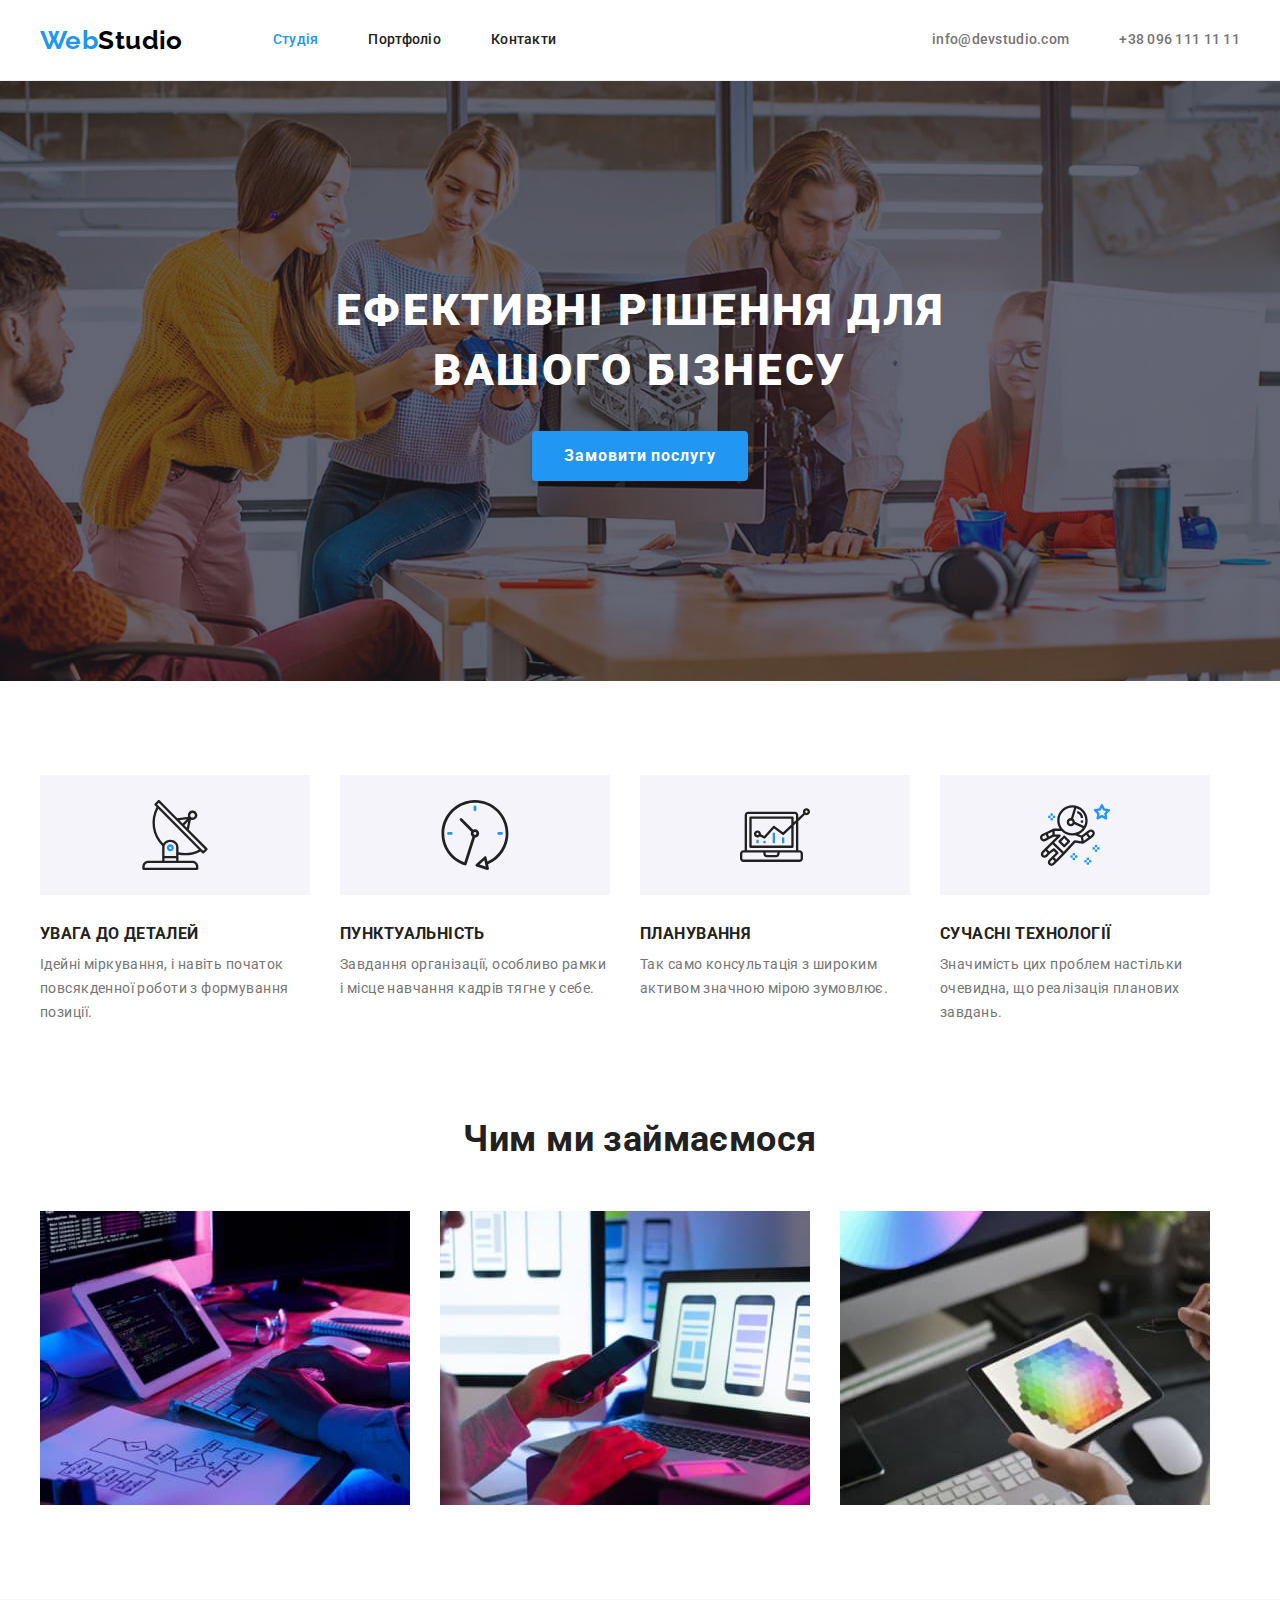
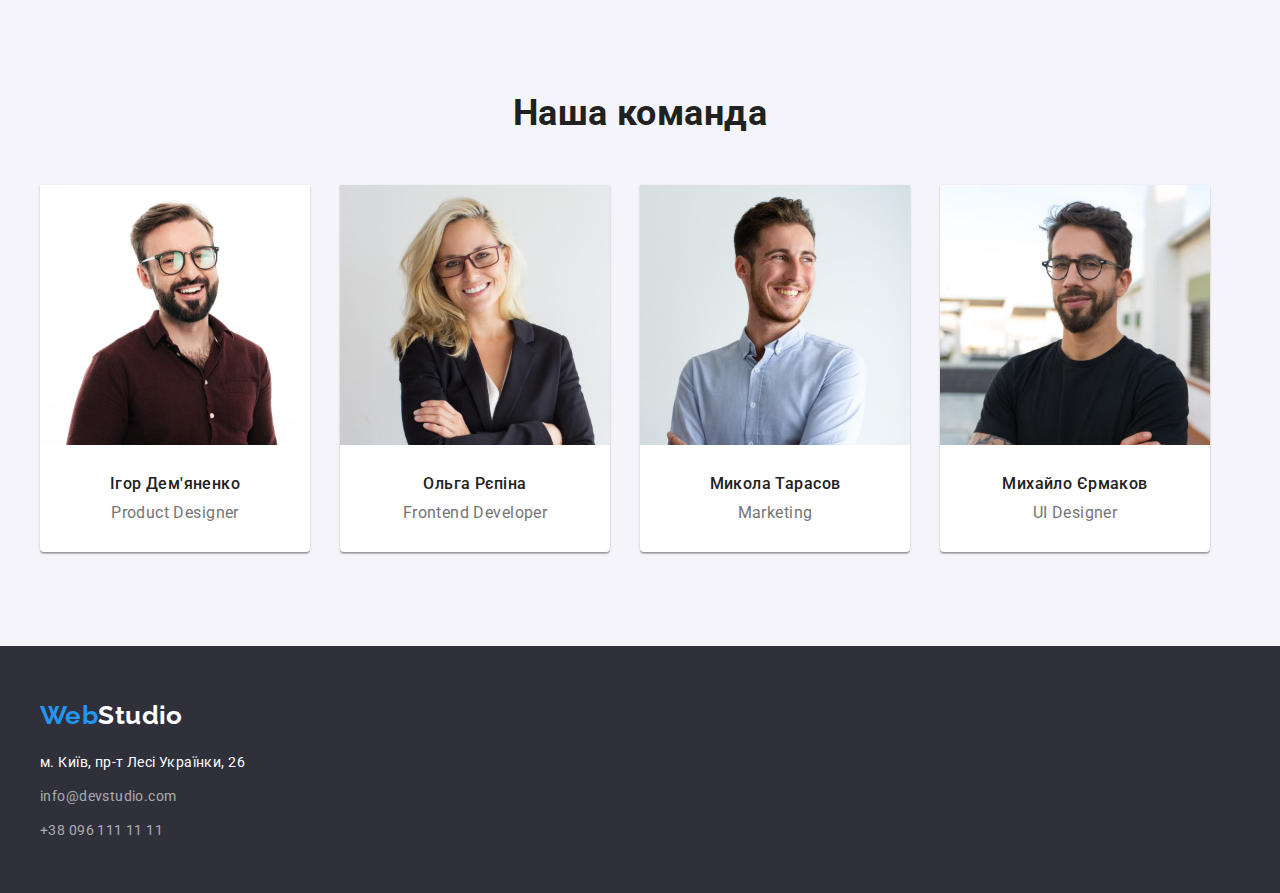
==== index.html @ fa3aca5a "icon" ====
<!DOCTYPE html>
<html lang="uk">
<head>
    <meta charset="UTF-8">
    <meta http-equiv="X-UA-Compatible" content="IE=edge">
    <meta name="viewport" content="width=device-width, initial-scale=1.0">
    <title>Document</title>
    <link rel="preconnect" href="https://fonts.googleapis.com">
    <link rel="preconnect" href="https://fonts.gstatic.com" crossorigin>
    <link href="https://fonts.googleapis.com/css2?family=Raleway:wght@700&family=Roboto:wght@400;500;700;900&display=swap" rel="stylesheet">
    <link rel="stylesheet" href="https://cdnjs.cloudflare.com/ajax/libs/modern-normalize/1.1.0/modern-normalize.min.css"
        integrity="sha512-wpPYUAdjBVSE4KJnH1VR1HeZfpl1ub8YT/NKx4PuQ5NmX2tKuGu6U/JRp5y+Y8XG2tV+wKQpNHVUX03MfMFn9Q=="
        crossorigin="anonymous" referrerpolicy="no-referrer"/>
    <link rel="stylesheet" href="./css/style.css">
</head>
<body>
   <header class="header-box">
    <div class="container main-nav">
    <nav class="nav">
    <a class="logo" href="./index.html">
        <span class="logo-color">Web</span>Studio
    </a>

    <ul class="site-nav list">
        <li class="item"><a href="./index.html" class="link current">Студія</a></li>
        <li class="item"><a href="./portfolio.html" class="link">Портфоліо</a></li>
        <li class="item"><a href="" class="link">Контакти</a></li>
    </ul>
    </nav>
    <ul class="contacts list">
    <li class="item"><a class="line" href="mailto:info@devstudio.com">info@devstudio.com</a></li>
    <li class="item"><a class="line" href="tel:+380961111111">+38 096 111 11 11</a></li>
    </ul>
    </div>
   </header>

   <main>
   <section class="hero">
    <h1 class="hero-title">Ефективні рішення для вашого бізнесу</h1>
    <button class="button" type="button">Замовити послугу</button>
   </section>

   <section class="section feature">
    <div class="container">
    <h2 class="section-title none">Особливості</h2>
    <ul class="features list "> 
        <li class="item icon-antenna">
            <h3 class="title">УВАГА ДО ДЕТАЛЕЙ</h3>
            <p class="text">
                Ідейні міркування, і навіть початок повсякденної роботи з формування позиції.
            </p>
        </li>
        <li class="item icon-clock">
            <h3 class="title">ПУНКТУАЛЬНІСТЬ</h3>
            <p class="text">
                Завдання організації, особливо рамки і місце навчання кадрів тягне у себе.
            </p>
        </li>
                <li class="item icon-diagram">
            <h3 class="title">ПЛАНУВАННЯ</h3>
            <p class="text">
                Так само консультація з широким активом значною мірою зумовлює.
            </p>
        </li>
        <li class="item icon-astronaut">
            <h3 class="title">СУЧАСНІ ТЕХНОЛОГІЇ</h3>
            <p class="text">
            Значимість цих проблем настільки очевидна, що реалізація планових завдань.
            </p>
        </li>
    </ul>
    </div>
   </section>
   <section class="section work">
    <div class="container">
    <h2 class="section-title">Чим ми займаємося</h2>
    <ul class="work-img list">
        <li class="item">
            <img src="./images/img1.jpg" alt="Програміст працює на комп'ютері" width="370" height="294">
        </li>
        <li class="item">
            <img src="./images/img2.jpg" alt="Програміст розробляє додаткі для смартфонів" width="370" height="294">
        </li>
        <li class="item">
            <img src="./images/img3.jpg" alt="Веб дизайнер працює з кольорами" width="370" height="294">
        </li>
    </ul>
    </div>
   </section>
   <section class="section command">
    <div class="container">
    <h2 class="section-title">Наша команда</h2>
    <ul class="command list">
        <li class="card">
            <img src="./images/img4.jpg" alt="Чоловік в окулярах" width="270" height="260">
            <h3 class="title">Ігор Дем'яненко</h3>
            <p class="post">
                Product Designer
            </p>
        </li>
        <li class="card">
            <img src="./images/img5.jpg" alt="Жінка в окулярах" width="270" height="260">
            <h3 class="title">Ольга Рєпіна</h3>
            <p class="post">
                Frontend Developer
            </p>
        </li>
        <li class="card">
            <img src="./images/img6.jpg" alt="Чоловік в світлій рубашці" width="270" height="260">
            <h3 class="title">Микола Тарасов</h3>
            <p class="post">
                Marketing
            </p>
        </li>
        <li class="card">
            <img src="./images/img7.jpg" alt="Чоловік в окулярах з бородою" width="270" height="260">
            <h3 class="title">Михайло Єрмаков</h3>
            <p class="post">
                UI Designer
            </p>
        </li>
    </ul>
    </div>
   </section>
</main>
   <footer class="footer-section">
    <div class="container">
    <a class="logo" href="./index.html">
        <span class="logo-color">Web</span><span class="logo-color-two">Studio</span>
    </a>
    <address>
        <ul class="address list">
        <li class="item"><a class="place" href="https://goo.gl/maps/ezj5u4Qgm3ewog677" target="_blank" rel="noopener noreferrer nofollow">м. Київ, пр-т Лесі Українки, 26</a></li>
        <li class="item"><a class="line" href="mailto:info@devstudio.com">info@devstudio.com</a></li>
        <li class="item"><a class="line" href="tel:+380961111111">+38 096 111 11 11</a></li>
        </ul>
    </address>
            <ul class="social-links-list list">
                <li class="s-links icon-instagram"><a class="studio-soc-link" href="#"></a></li>
                <li class="s-links  icon-twitter"><a class="studio-soc-link"  href="#"></a></li>
                <li class="s-links  icon-facebook"><a class="studio-soc-link"  href="#"></a></li>
                <li class="s-links  icon-linkedin"><a class="studio-soc-link"  href="#"></a></li>
            </ul>
            </div>

   </footer>
</body>
</html>
---- css/style.css ----
/* Колір основного тексту: color: #212121; */
/* Другий колір тексту: color: #757575; */
/* Білий: color: #FFFFFF; */
/* Другий білий: color: rgba(255, 255, 255, 0.6); */
/* Акцент: background: #2196F3; */
/* Колір фона: background: #F5F5F5; */
/* Другий колір фона background: #F5F4FA; */
/* Колір шапки: background: #FFFFFF; */

:root {
  --primary-text-color: #757575;
  --title-text-color: #212121;
  --accent-color: #2196f3;
  --white-color: #ffffff;
  --bg-color: #f5f5f5;
  --color-filter-button: #f5f4fa;
  --black: #000000;
  --button-focus: #188ce8;
  --hero-color: #2f303a;
  --color-address: rgba(255, 255, 255, 0.6);
  --border-color: #eeeeee;
}

body {
  margin: 0;
  background-color: var(--white-color);
  color: var(--primary-text-color);
  font-family: Roboto, sans-serif;
  letter-spacing: 0.03em;
  font-size: 14px;
  line-height: 1.71;
}
/*Utilities */

img {
  display: block;
}

.container {
  margin-left: auto;
  margin-right: auto;
  padding-left: 15px;
  padding-right: 15px;
  width: 1200px;
}

.list {
  padding: 0;
  margin: 0;
  list-style: none;
}

/* Logo */

.logo {
  display: inherit;

  color: var(--black);
  font-family: Raleway, sans-serif;
  font-weight: 700;
  font-size: 26px;
  line-height: 1.19;
  text-decoration: none;
}

.logo-color {
  color: var(--accent-color);
}

/* Main nav */

.nav {
  display: flex;
  align-items: center;
}

.main-nav {
  display: flex;
  align-items: center;
  height: 80px;
}

.header-box {
  border-bottom: 1px solid var(--border-color);
}

/* Site nav */

.site-nav {
  display: flex;
  margin-left: 90px;
}

.site-nav .item + .item {
  margin-left: 50px;
}

.site-nav .link {
  display: block;
  padding-top: 12px;
  padding-bottom: 12px;

  color: var(--title-text-color);
  font-weight: 500;
  line-height: 1.14;
  letter-spacing: 0.02em;
  text-decoration: none;
}

.site-nav .link:hover,
.site-nav .link:focus {
  color: var(--accent-color);
}
.site-nav .link.current {
  color: var(--accent-color);
}

/* Contacts */

.contacts {
  display: flex;
  margin-left: auto;

  color: var(--primary-text-color);

  letter-spacing: 0.02em;
  font-style: normal;
  font-weight: 500;
  line-height: 1.14;
}

.contacts .item + .item {
  margin-left: 50px;
}

.contacts .line {
  color: var(--primary-text-color);
  text-decoration: none;
}

.contacts .line:hover,
.contacts .line:focus {
  color: var(--accent-color);
}

/* Hero */

.hero {
  padding-bottom: 200px;
  padding-top: 200px;
  background-color: var(--hero-color);
  text-align: center;
  background-repeat: no-repeat;
  max-width: 1600px;
  background-position: center;
  margin-left: auto;
  margin-right: auto;
  background-size: cover;
  background-image: linear-gradient(to right, rgba(47, 48, 58, 0.4), rgba(47, 48, 58, 0.4)),
    url('../images/bg.jpg');
}

.hero-title {
  color: var(--white-color);

  margin-top: 0;
  margin-bottom: 30px;

  width: 696px;
  margin-left: auto;
  margin-right: auto;
  font-weight: 900;
  font-size: 44px;
  line-height: 1.36;
  text-align: center;

  letter-spacing: 0.06em;
  text-transform: uppercase;
}

button {
  font-family: inherit;
}

/* Button */

.button {
  color: var(--white-color);
  background-color: var(--accent-color);
  box-shadow: 0px 4px 4px rgba(0, 0, 0, 0.15);

  font-weight: 700;
  font-size: 16px;
  line-height: 1.88;
  letter-spacing: 0.06em;
  text-align: center;

  padding: 10px 32px;
  border-radius: 4px;
  min-width: 216px;
  border: none;
  cursor: pointer;
}

.button:hover,
.button:focus {
  background-color: var(--button-focus);
  border: none;
}

/* Section */

.section {
  padding-top: 94px;
  padding-bottom: 94px;
}

.section-title {
  margin-top: 0;
  margin-bottom: 50px;

  color: var(--title-text-color);

  font-weight: 700;
  font-size: 36px;
  line-height: 1.16;
  text-align: center;
}

.none {
  position: absolute;
  width: 1px;
  height: 1px;
  margin: -1px;
  border: 0;
  padding: 0;

  white-space: nowrap;
  clip-path: inset(100%);
  clip: rect(0 0 0 0);
  overflow: hidden;
}

/* Features */

.features > .item::before {
  display: block;
  content: '';
  height: 120px;
  background-color: var(--color-filter-button);
  margin-bottom: 30px;
}

.icon-antenna::before {
  background-image: url(../images/antenna.svg);
  background-size: 70px 70px;
  background-repeat: no-repeat;
  background-position: center;
}

.icon-clock::before {
  background-image: url(../images/clock.svg);
  background-size: 70px 70px;
  background-repeat: no-repeat;
  background-position: center;
}

.icon-diagram::before {
  background-image: url(../images/diagram.svg);
  background-size: 70px 70px;
  background-repeat: no-repeat;
  background-position: center;
}

.icon-astronaut::before {
  background-image: url(../images/astronaut.svg);
  background-size: 70px 70px;
  background-repeat: no-repeat;
  background-position: center;
}

.features {
  display: flex;
  flex-wrap: wrap;
}

.features .item {
  width: 270px;
}
.features .item + .item {
  margin-left: 30px;
}

.features .title {
  margin-top: 0;
  margin-bottom: 10px;
  color: var(--title-text-color);

  font-weight: 700;
  line-height: 1.14;
  text-transform: uppercase;
}

.features .text {
  margin-top: 0;
  margin-bottom: 0;
  line-height: 1.71;
}

/* Work */

.section.work {
  padding-top: 0;
}

.work-img {
  display: flex;
}

.work-img .item + .item {
  margin-left: 30px;
}

/* Command */

.command .list {
  display: flex;
}

.command img {
  margin-bottom: 30px;
}

.section.command {
  margin-bottom: 0;
  background-color: var(--color-filter-button);
}

.command .title {
  margin-top: 0;
  margin-bottom: 10px;
  color: var(--title-text-color);
  font-weight: 500;
  font-size: 16px;
  line-height: 1.18;
  text-align: center;
}

.command .post {
  margin-top: 0;
  margin-bottom: 30px;
  font-size: 16px;
  line-height: 1.18;
  text-align: center;
}

.card {
  background-color: var(--white-color);
  width: 270px;
  box-shadow: 0px 1px 3px rgba(0, 0, 0, 0.12), 0px 1px 1px rgba(0, 0, 0, 0.14),
    0px 2px 1px rgba(0, 0, 0, 0.2);
  border-radius: 0px 0px 4px 4px;
}

.card + .card {
  margin-left: 30px;
}
/* Footer */

.footer-section .logo {
  margin-bottom: 20px;
}

.address .item + .item {
  margin-top: 10px;
}

.logo-color-two {
  color: var(--white-color);
}

.footer-section {
  padding-top: 54px;
  padding-bottom: 50px;
  background-color: var(--hero-color);
}

.address .place {
  color: var(--white-color);

  line-height: 1.71;
  font-style: normal;
  text-decoration: none;
}

.address .line {
  color: var(--color-address);

  line-height: 1.71;
  text-decoration: none;
  font-style: normal;
}

.address .place:hover,
.address .place:focus,
.address .line:hover,
.address .line:focus {
  color: var(--accent-color);
}

.social-links .text {
  color: var(--white-color);
  font-weight: 700;
  font-size: 14px;
  line-height: 16px;
  letter-spacing: 0.03em;
  text-transform: uppercase;
}

.social-links-list {
  display: flex;
  justify-content: center;
  align-items: center;
}

s-links {
  width: 44px;
  height: 44px;
}

s-links:not(:last-child) {
  margin-right: 10px;
}

studio-soc-link {
  width: 100%;
  height: 100%;
  background-color: var(--button-focus);
  display: block;
  border-radius: 50%;
}

/* Portfolio-section */

/* Filter */

.filter {
  display: flex;
  justify-content: center;
  margin-bottom: 50px;
}

.filter .item + .item {
  margin-left: 8px;
}

.filter-button {
  background-color: var(--color-filter-button);

  font-weight: 500;
  font-size: 16px;
  line-height: 1.62;
  border: none;
  border-radius: 4px;
  padding: 6px 22px;

  cursor: pointer;
}

.filter-button:hover,
.filter-button:focus {
  color: var(--white-color);
  background-color: var(--accent-color);
  box-shadow: 0px 3px 1px rgba(0, 0, 0, 0.1), 0px 1px 2px rgba(0, 0, 0, 0.08),
    0px 2px 2px rgba(0, 0, 0, 0.12);
}

/* Portfolio */

a {
  text-decoration: none;
}

.portfolio .title {
  margin-bottom: 4px;
  margin-top: 0;
  color: var(--title-text-color);

  font-weight: 700;
  font-size: 18px;
  line-height: 2;
  letter-spacing: 0.06em;
}

.portfolio .type {
  color: var(--title-text-color);
  margin-top: 0;
  margin-bottom: 20px;

  font-size: 16px;
  line-height: 1.88;
}

.portfolio {
  display: flex;
  flex-wrap: wrap;
}

.portfolio-card {
  flex-basis: calc((100% - 60px) / 3);
  margin-right: 30px;
  margin-bottom: 30px;
}

.portfolio-card:nth-child(3n) {
  margin-right: 0;
}

.portfolio-card:nth-last-child(-n + 3) {
  margin-bottom: 0;
}

.portfolio-text {
  border: 1px solid var(--border-color);
  border-top: none;
  padding-left: 24px;
  padding-right: 24px;
  padding-top: 20px;
}
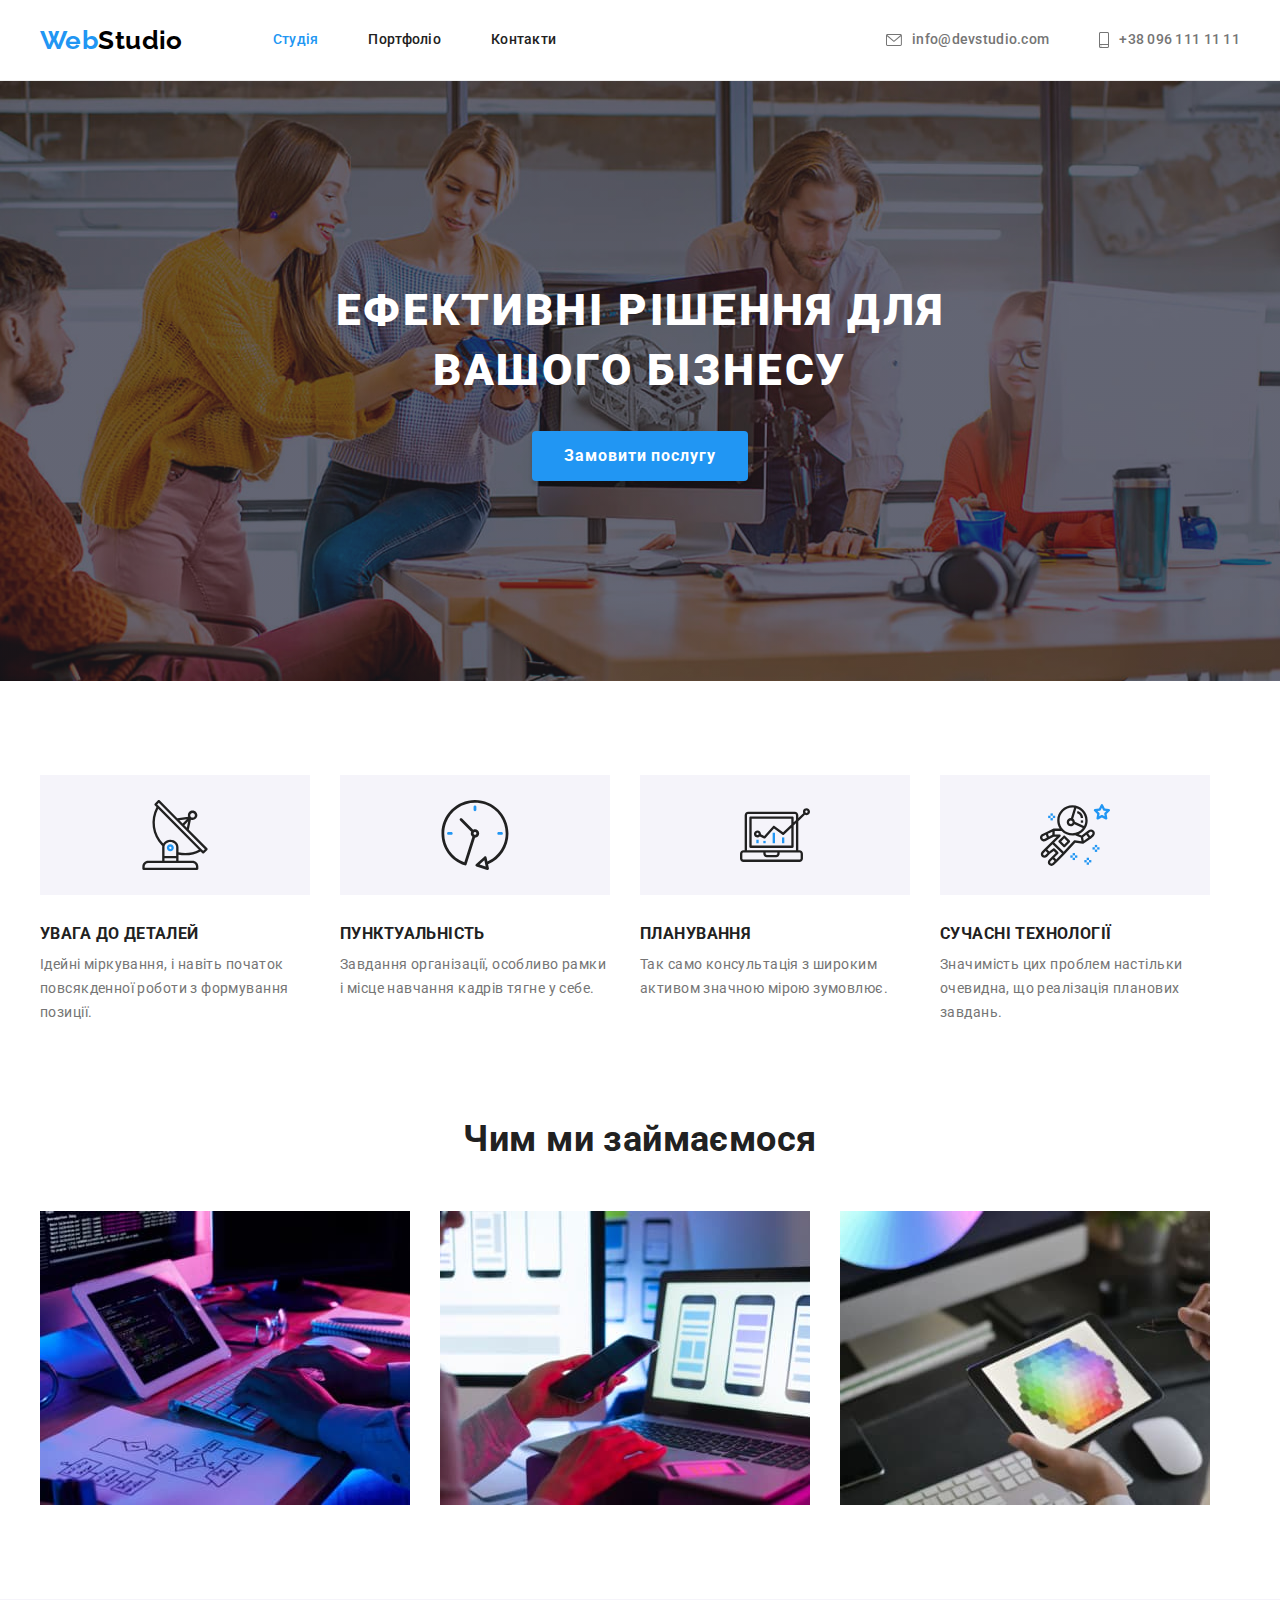
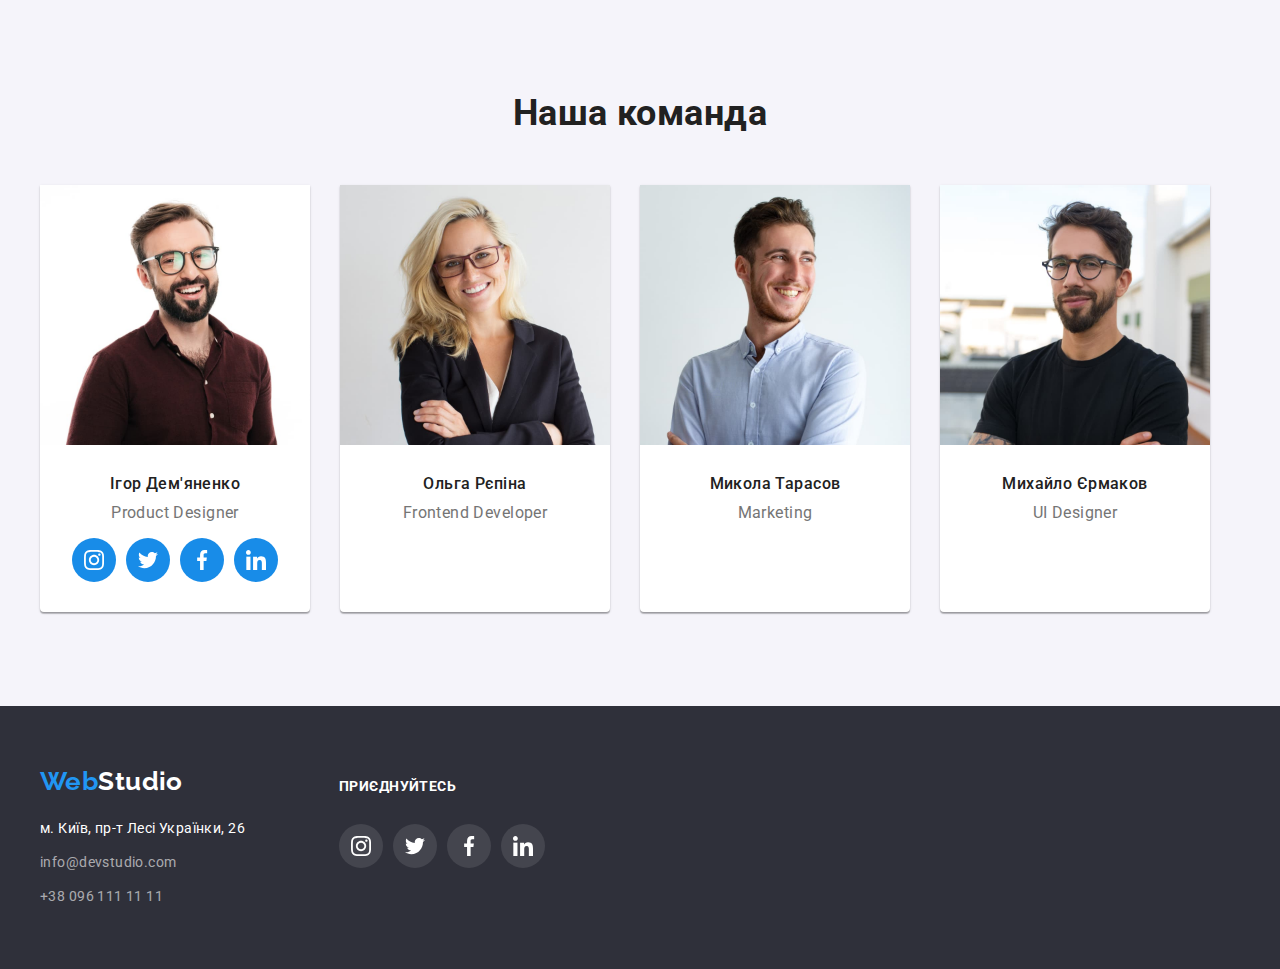
==== commit 6f6277d7: "icon2" ====
--- a/index.html
+++ b/index.html
@@ -28,8 +28,12 @@
     </ul>
     </nav>
     <ul class="contacts list">
-    <li class="item"><a class="line" href="mailto:info@devstudio.com">info@devstudio.com</a></li>
-    <li class="item"><a class="line" href="tel:+380961111111">+38 096 111 11 11</a></li>
+    <li class="item"><a class="line" href="mailto:info@devstudio.com"><svg width="16" height="12" class="contact-icons">
+        <use href="./images/icons.svg#icon-envelope"></use>
+    </svg>info@devstudio.com</a></li>
+    <li class="item"><a class="line" href="tel:+380961111111"><svg width="10" height="16" class="contact-icons">
+        <use href="./images/icons.svg#icon-smartphone"></use>
+    </svg>+38 096 111 11 11</a></li>
     </ul>
     </div>
    </header>
@@ -97,6 +101,20 @@
             <p class="post">
                 Product Designer
             </p>
+            <ul class="command-soc-links list">
+                <li class="command-sl-item"><a class="command-sl-icon" href="#"><svg width="20" height="20" fill="#AFB1B8" class="command-soc-icons">
+                    <use href="./images/icons.svg#icon-instagram"></use>
+                </svg></a></li>
+                <li class="command-sl-item"><a class="command-sl-icon"  href="#"><svg width="20" height="20" class="command-soc-icons">
+                    <use href="./images/icons.svg#icon-twitter"></use>
+                </svg></a></li>
+                <li class="command-sl-item"><a class="command-sl-icon"  href="#"><svg width="20" height="20" class="command-soc-icons">
+                    <use href="./images/icons.svg#icon-facebook"></use>
+                </svg></a></li>
+                <li class="command-sl-item"><a class="command-sl-icon"  href="#"><svg width="20" height="20" class="command-soc-icons">
+                    <use href="./images/icons.svg#icon-linkedin"></use>
+                </svg></a></li>
+            </ul>
         </li>
         <li class="card">
             <img src="./images/img5.jpg" alt="Жінка в окулярах" width="270" height="260">
@@ -124,7 +142,8 @@
    </section>
 </main>
    <footer class="footer-section">
-    <div class="container">
+    <div class="container footer">
+        <div>
     <a class="logo" href="./index.html">
         <span class="logo-color">Web</span><span class="logo-color-two">Studio</span>
     </a>
@@ -135,12 +154,26 @@
         <li class="item"><a class="line" href="tel:+380961111111">+38 096 111 11 11</a></li>
         </ul>
     </address>
+    </div>
+    <div class="footer-sl">
+    <h2 class="sl-text">приєднуйтесь</h2>
             <ul class="social-links-list list">
-                <li class="s-links icon-instagram"><a class="studio-soc-link" href="#"></a></li>
-                <li class="s-links  icon-twitter"><a class="studio-soc-link"  href="#"></a></li>
-                <li class="s-links  icon-facebook"><a class="studio-soc-link"  href="#"></a></li>
-                <li class="s-links  icon-linkedin"><a class="studio-soc-link"  href="#"></a></li>
+                <li class="s-links"><a class="studio-soc-link" href="#">
+                    <svg width="20" height="20" class="studio-soc-icons">
+                        <use href="./images/icons.svg#icon-instagram"></use>
+                    </svg>
+                </a></li>
+                <li class="s-links"><a class="studio-soc-link"  href="#"><svg width="20" height="20" class="studio-soc-icons">
+                    <use href="./images/icons.svg#icon-twitter"></use>
+                </svg></a></li>
+                <li class="s-links"><a class="studio-soc-link"  href="#"><svg width="20" height="20" class="studio-soc-icons">
+                    <use href="./images/icons.svg#icon-facebook"></use>
+                </svg></a></li>
+                <li class="s-links"><a class="studio-soc-link"  href="#"><svg width="20" height="20" class="studio-soc-icons">
+                    <use href="./images/icons.svg#icon-linkedin"></use>
+                </svg></a></li>
             </ul>
+            </div>
             </div>
 
    </footer>
--- a/css/style.css
+++ b/css/style.css
@@ -134,6 +134,8 @@
 }
 
 .contacts .line {
+  display: flex;
+  align-items: center;
   color: var(--primary-text-color);
   text-decoration: none;
 }
@@ -141,6 +143,14 @@
 .contacts .line:hover,
 .contacts .line:focus {
   color: var(--accent-color);
+}
+
+.contact-icons {
+  fill: currentColor;
+}
+
+.contact-icons {
+  margin-right: 10px;
 }
 
 /* Hero */
@@ -348,7 +358,7 @@
 
 .command .post {
   margin-top: 0;
-  margin-bottom: 30px;
+  margin-bottom: 16px;
   font-size: 16px;
   line-height: 1.18;
   text-align: center;
@@ -365,9 +375,40 @@
 .card + .card {
   margin-left: 30px;
 }
+
+.command-soc-links {
+  display: flex;
+  align-items: center;
+  justify-content: center;
+  margin-bottom: 30px;
+}
+
+.command-sl-item {
+  width: 44px;
+  height: 44px;
+}
+
+.command-sl-item:not(:last-child) {
+  margin-right: 10px;
+}
+
+.command-sl-icon {
+  background-color: #188ce8;
+  display: flex;
+  justify-content: center;
+  align-items: center;
+  width: 100%;
+  height: 100%;
+  border-radius: 50%;
+}
+
+.command-soc-icons {
+}
+
 /* Footer */
 
 .footer-section .logo {
+  margin-top: -12px;
   margin-bottom: 20px;
 }
 
@@ -380,11 +421,14 @@
 }
 
 .footer-section {
-  padding-top: 54px;
-  padding-bottom: 50px;
+  padding-top: 72px;
+  padding-bottom: 60px;
   background-color: var(--hero-color);
 }
 
+.container.footer {
+  display: flex;
+}
 .address .place {
   color: var(--white-color);
 
@@ -408,38 +452,47 @@
   color: var(--accent-color);
 }
 
-.social-links .text {
-  color: var(--white-color);
+.footer-sl {
+  margin-left: 94px;
+}
+
+.sl-text {
   font-weight: 700;
+  line-height: 16px;
   font-size: 14px;
-  line-height: 16px;
   letter-spacing: 0.03em;
   text-transform: uppercase;
-}
-
+  color: var(--white-color);
+  margin-bottom: 30px;
+  margin-top: 0;
+}
 .social-links-list {
   display: flex;
-  justify-content: center;
-  align-items: center;
-}
-
-s-links {
+  align-items: center;
+}
+
+.s-links {
   width: 44px;
   height: 44px;
 }
 
-s-links:not(:last-child) {
+.s-links:not(:last-child) {
   margin-right: 10px;
 }
 
-studio-soc-link {
+.studio-soc-link {
+  display: flex;
+  justify-content: center;
+  align-items: center;
   width: 100%;
   height: 100%;
-  background-color: var(--button-focus);
-  display: block;
+  background-color: rgba(255, 255, 255, 0.1);
   border-radius: 50%;
 }
-
+.studio-soc-link:hover,
+.studio-soc-link:focus {
+  background-color: var(--accent-color);
+}
 /* Portfolio-section */
 
 /* Filter */
@@ -512,6 +565,11 @@
   margin-bottom: 30px;
 }
 
+.portfolio-card:hover {
+  box-shadow: 0px 1px 1px rgba(0, 0, 0, 0.12), 0px 4px 4px rgba(0, 0, 0, 0.06),
+    1px 4px 6px rgba(0, 0, 0, 0.16);
+}
+
 .portfolio-card:nth-child(3n) {
   margin-right: 0;
 }
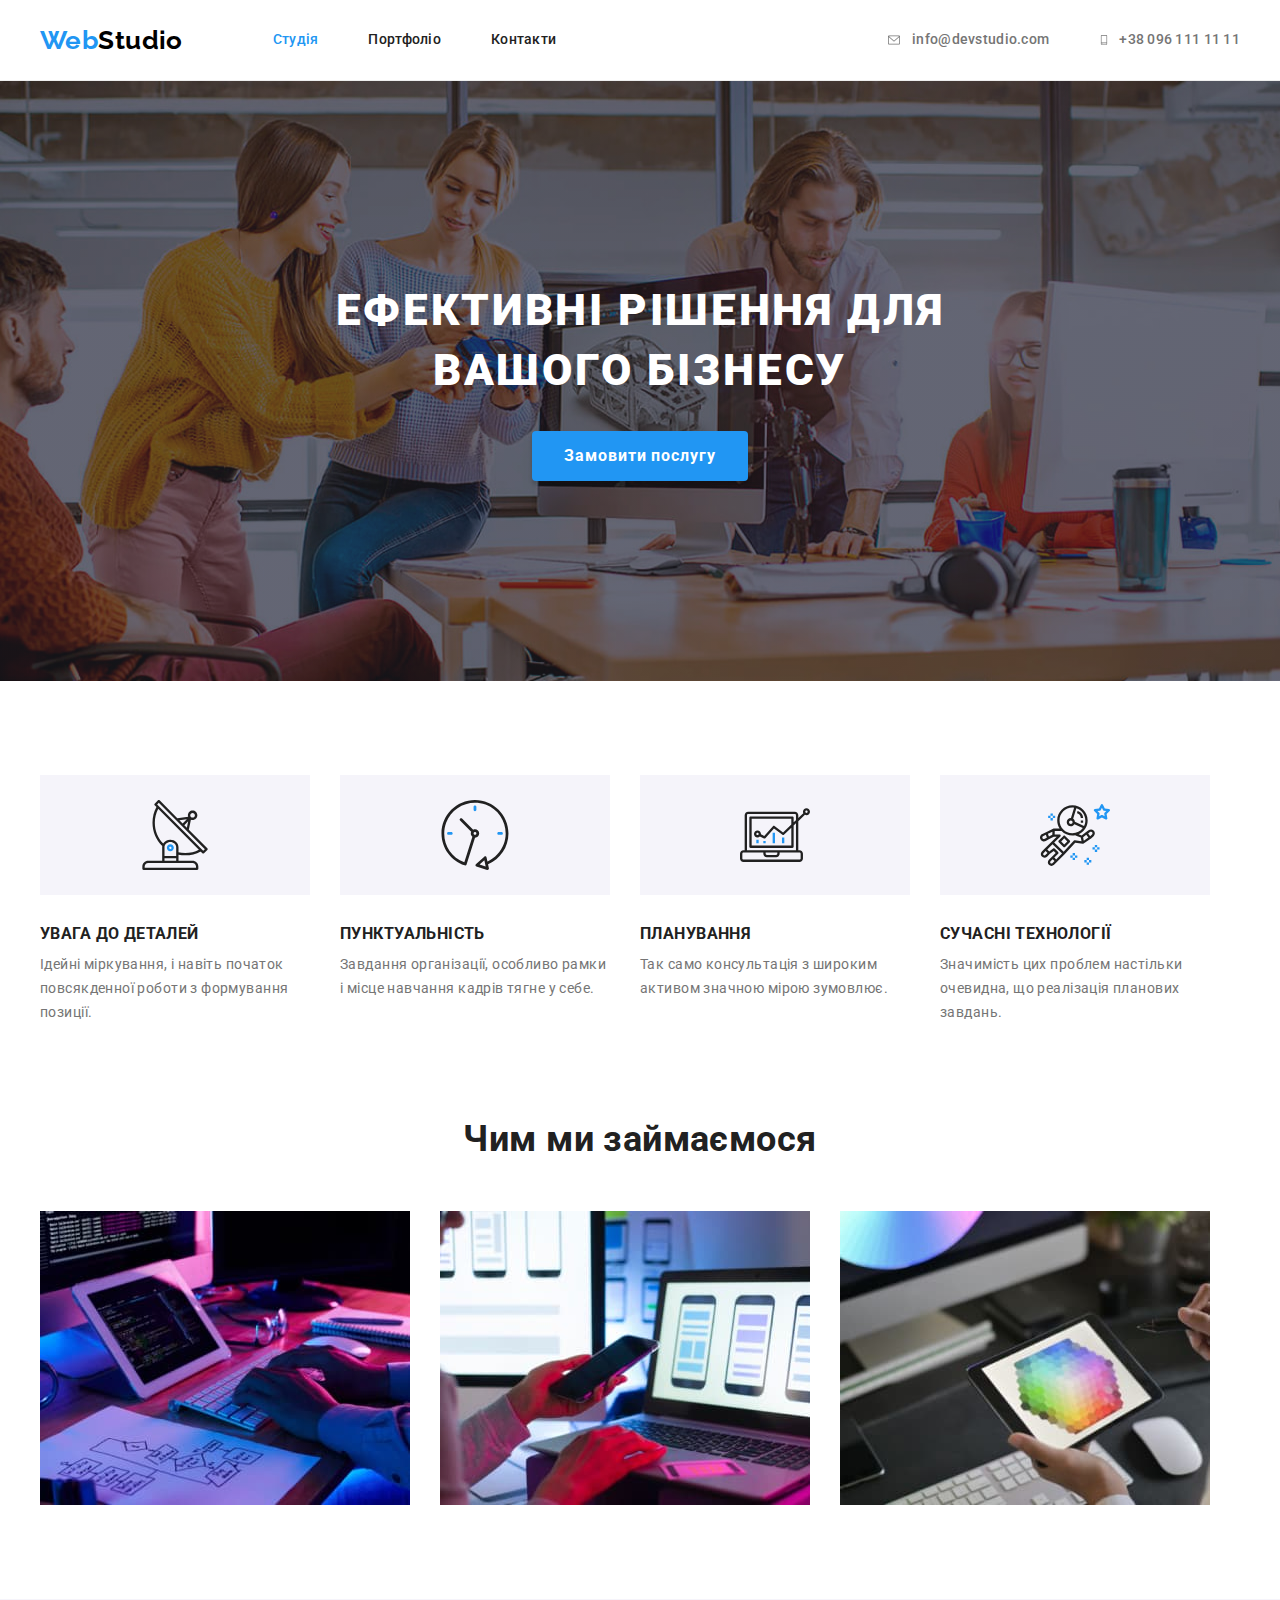
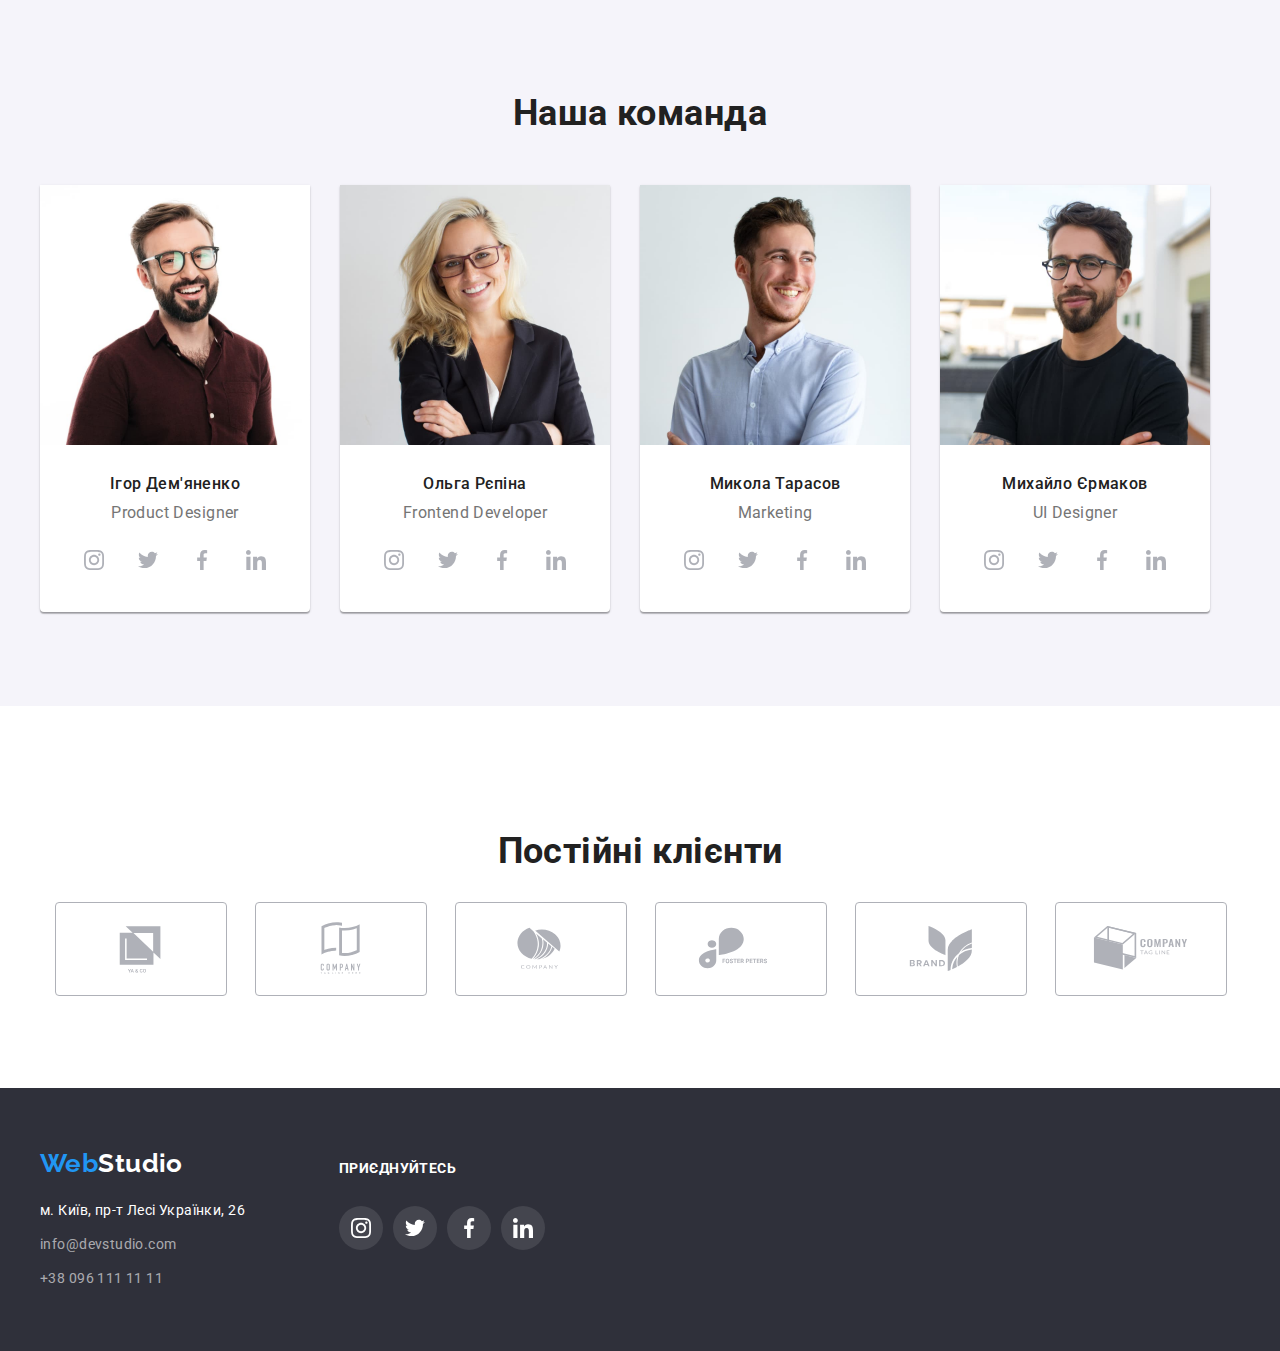
==== commit 3333c515: "icon" ====
--- a/index.html
+++ b/index.html
@@ -48,25 +48,27 @@
     <div class="container">
     <h2 class="section-title none">Особливості</h2>
     <ul class="features list "> 
-        <li class="item icon-antenna">
+        <li class="item">
+            <div class="features-bg"><svg width="70" height="70"><use href="./images/icons.svg#icon-antenna"></use></svg></div>
             <h3 class="title">УВАГА ДО ДЕТАЛЕЙ</h3>
             <p class="text">
                 Ідейні міркування, і навіть початок повсякденної роботи з формування позиції.
             </p>
         </li>
-        <li class="item icon-clock">
+        <li class="item">            <div class="features-bg"><svg width="70" height="70"><use href="./images/icons.svg#icon-clock"></use></svg></div>
             <h3 class="title">ПУНКТУАЛЬНІСТЬ</h3>
             <p class="text">
                 Завдання організації, особливо рамки і місце навчання кадрів тягне у себе.
             </p>
         </li>
-                <li class="item icon-diagram">
+        <li class="item">            
+                    <div class="features-bg"><svg width="70" height="70"><use href="./images/icons.svg#icon-diagram"></use></svg></div>
             <h3 class="title">ПЛАНУВАННЯ</h3>
             <p class="text">
                 Так само консультація з широким активом значною мірою зумовлює.
             </p>
         </li>
-        <li class="item icon-astronaut">
+        <li class="item">            <div class="features-bg"><svg width="70" height="70"><use href="./images/icons.svg#icon-astronaut"></use></svg></div>
             <h3 class="title">СУЧАСНІ ТЕХНОЛОГІЇ</h3>
             <p class="text">
             Значимість цих проблем настільки очевидна, що реалізація планових завдань.
@@ -122,6 +124,24 @@
             <p class="post">
                 Frontend Developer
             </p>
+            <ul class="command-soc-links list">
+                <li class="command-sl-item"><a class="command-sl-icon" href="#"><svg width="20" height="20" fill="#AFB1B8"
+                            class="command-soc-icons">
+                            <use href="./images/icons.svg#icon-instagram"></use>
+                        </svg></a></li>
+                <li class="command-sl-item"><a class="command-sl-icon" href="#"><svg width="20" height="20"
+                            class="command-soc-icons">
+                            <use href="./images/icons.svg#icon-twitter"></use>
+                        </svg></a></li>
+                <li class="command-sl-item"><a class="command-sl-icon" href="#"><svg width="20" height="20"
+                            class="command-soc-icons">
+                            <use href="./images/icons.svg#icon-facebook"></use>
+                        </svg></a></li>
+                <li class="command-sl-item"><a class="command-sl-icon" href="#"><svg width="20" height="20"
+                            class="command-soc-icons">
+                            <use href="./images/icons.svg#icon-linkedin"></use>
+                        </svg></a></li>
+            </ul>
         </li>
         <li class="card">
             <img src="./images/img6.jpg" alt="Чоловік в світлій рубашці" width="270" height="260">
@@ -129,6 +149,24 @@
             <p class="post">
                 Marketing
             </p>
+            <ul class="command-soc-links list">
+                <li class="command-sl-item"><a class="command-sl-icon" href="#"><svg width="20" height="20" fill="#AFB1B8"
+                            class="command-soc-icons">
+                            <use href="./images/icons.svg#icon-instagram"></use>
+                        </svg></a></li>
+                <li class="command-sl-item"><a class="command-sl-icon" href="#"><svg width="20" height="20"
+                            class="command-soc-icons">
+                            <use href="./images/icons.svg#icon-twitter"></use>
+                        </svg></a></li>
+                <li class="command-sl-item"><a class="command-sl-icon" href="#"><svg width="20" height="20"
+                            class="command-soc-icons">
+                            <use href="./images/icons.svg#icon-facebook"></use>
+                        </svg></a></li>
+                <li class="command-sl-item"><a class="command-sl-icon" href="#"><svg width="20" height="20"
+                            class="command-soc-icons">
+                            <use href="./images/icons.svg#icon-linkedin"></use>
+                        </svg></a></li>
+            </ul>
         </li>
         <li class="card">
             <img src="./images/img7.jpg" alt="Чоловік в окулярах з бородою" width="270" height="260">
@@ -136,8 +174,39 @@
             <p class="post">
                 UI Designer
             </p>
-        </li>
-    </ul>
+            <ul class="command-soc-links list">
+                <li class="command-sl-item"><a class="command-sl-icon" href="#"><svg width="20" height="20" fill="#AFB1B8"
+                            class="command-soc-icons">
+                            <use href="./images/icons.svg#icon-instagram"></use>
+                        </svg></a></li>
+                <li class="command-sl-item"><a class="command-sl-icon" href="#"><svg width="20" height="20"
+                            class="command-soc-icons">
+                            <use href="./images/icons.svg#icon-twitter"></use>
+                        </svg></a></li>
+                <li class="command-sl-item"><a class="command-sl-icon" href="#"><svg width="20" height="20"
+                            class="command-soc-icons">
+                            <use href="./images/icons.svg#icon-facebook"></use>
+                        </svg></a></li>
+                <li class="command-sl-item"><a class="command-sl-icon" href="#"><svg width="20" height="20"
+                            class="command-soc-icons">
+                            <use href="./images/icons.svg#icon-linkedin"></use>
+                        </svg></a></li>
+            </ul>
+        </li>
+    </ul>
+    </div>
+   </section>
+   <section class="section">
+    <div class="container">
+        <h2 class="clients-title">Постійні клієнти</h2>
+        <ul class="clients list">
+            <li class="clients-item"><a class="clients-link" href="#"><svg width="106" height="60" class="clients-icon"><use href="./images/icons.svg#icon-Logo-1"></use></svg></a></li>
+            <li class="clients-item"><a class="clients-link" href="#"><svg width="106" height="60" class="clients-icon"><use href="./images/icons.svg#icon-Logo-2"></use></svg></a></li>
+            <li class="clients-item"><a class="clients-link" href="#"><svg width="106" height="60" class="clients-icon"><use href="./images/icons.svg#icon-Logo-3"></use></svg></a></li>
+            <li class="clients-item"><a class="clients-link" href="#"><svg width="106" height="60" class="clients-icon"><use href="./images/icons.svg#icon-Logo-4"></use></svg></a></li>
+            <li class="clients-item"><a class="clients-link" href="#"><svg width="106" height="60" class="clients-icon"><use href="./images/icons.svg#icon-Logo-5"></use></svg></a></li>
+            <li class="clients-item"><a class="clients-link" href="#"><svg width="106" height="60" class="clients-icon"><use href="./images/icons.svg#icon-Logo-6"></use></svg></a></li>
+        </ul>
     </div>
    </section>
 </main>
--- a/css/style.css
+++ b/css/style.css
@@ -19,6 +19,7 @@
   --hero-color: #2f303a;
   --color-address: rgba(255, 255, 255, 0.6);
   --border-color: #eeeeee;
+  --icon-color: #afb1b8;
 }
 
 body {
@@ -253,40 +254,14 @@
 
 /* Features */
 
-.features > .item::before {
-  display: block;
-  content: '';
+.features-bg {
+  background-color: var(--color-filter-button);
+  width: 270px;
   height: 120px;
-  background-color: var(--color-filter-button);
   margin-bottom: 30px;
-}
-
-.icon-antenna::before {
-  background-image: url(../images/antenna.svg);
-  background-size: 70px 70px;
-  background-repeat: no-repeat;
-  background-position: center;
-}
-
-.icon-clock::before {
-  background-image: url(../images/clock.svg);
-  background-size: 70px 70px;
-  background-repeat: no-repeat;
-  background-position: center;
-}
-
-.icon-diagram::before {
-  background-image: url(../images/diagram.svg);
-  background-size: 70px 70px;
-  background-repeat: no-repeat;
-  background-position: center;
-}
-
-.icon-astronaut::before {
-  background-image: url(../images/astronaut.svg);
-  background-size: 70px 70px;
-  background-repeat: no-repeat;
-  background-position: center;
+  display: flex;
+  justify-content: center;
+  align-items: center;
 }
 
 .features {
@@ -297,6 +272,7 @@
 .features .item {
   width: 270px;
 }
+
 .features .item + .item {
   margin-left: 30px;
 }
@@ -393,7 +369,7 @@
 }
 
 .command-sl-icon {
-  background-color: #188ce8;
+  color: var(--icon-color);
   display: flex;
   justify-content: center;
   align-items: center;
@@ -402,7 +378,60 @@
   border-radius: 50%;
 }
 
+.command-sl-icon:hover,
+.command-sl-icon:focus {
+  background-color: var(--accent-color);
+  color: var(--white-color);
+}
+
 .command-soc-icons {
+  fill: currentColor;
+}
+
+/* Clients */
+
+.clients-title {
+  color: var(--title-text-color);
+  font-weight: 700;
+  font-size: 36px;
+  line-height: 42px;
+  text-align: center;
+}
+
+.clients-item {
+  width: 170px;
+  height: 92px;
+}
+
+.clients-item:not(:last-child) {
+  margin-right: 30px;
+}
+
+.clients-link {
+  color: var(--icon-color);
+  border: 1px solid var(--icon-color);
+  border-radius: 4px;
+  display: flex;
+  justify-content: center;
+  align-items: center;
+  width: 100%;
+  height: 100%;
+}
+
+.clients-link:hover,
+.clients-link:focus {
+  color: var(--accent-color);
+  border-color: var(--accent-color);
+}
+
+.clients {
+  display: flex;
+  align-items: center;
+  justify-content: center;
+}
+
+.clients-icon {
+  fill: currentColor;
 }
 
 /* Footer */
@@ -481,6 +510,7 @@
 }
 
 .studio-soc-link {
+  fill: var(--white-color);
   display: flex;
   justify-content: center;
   align-items: center;
@@ -565,7 +595,8 @@
   margin-bottom: 30px;
 }
 
-.portfolio-card:hover {
+.portfolio-card:hover,
+.portfolio-card:focus {
   box-shadow: 0px 1px 1px rgba(0, 0, 0, 0.12), 0px 4px 4px rgba(0, 0, 0, 0.06),
     1px 4px 6px rgba(0, 0, 0, 0.16);
 }
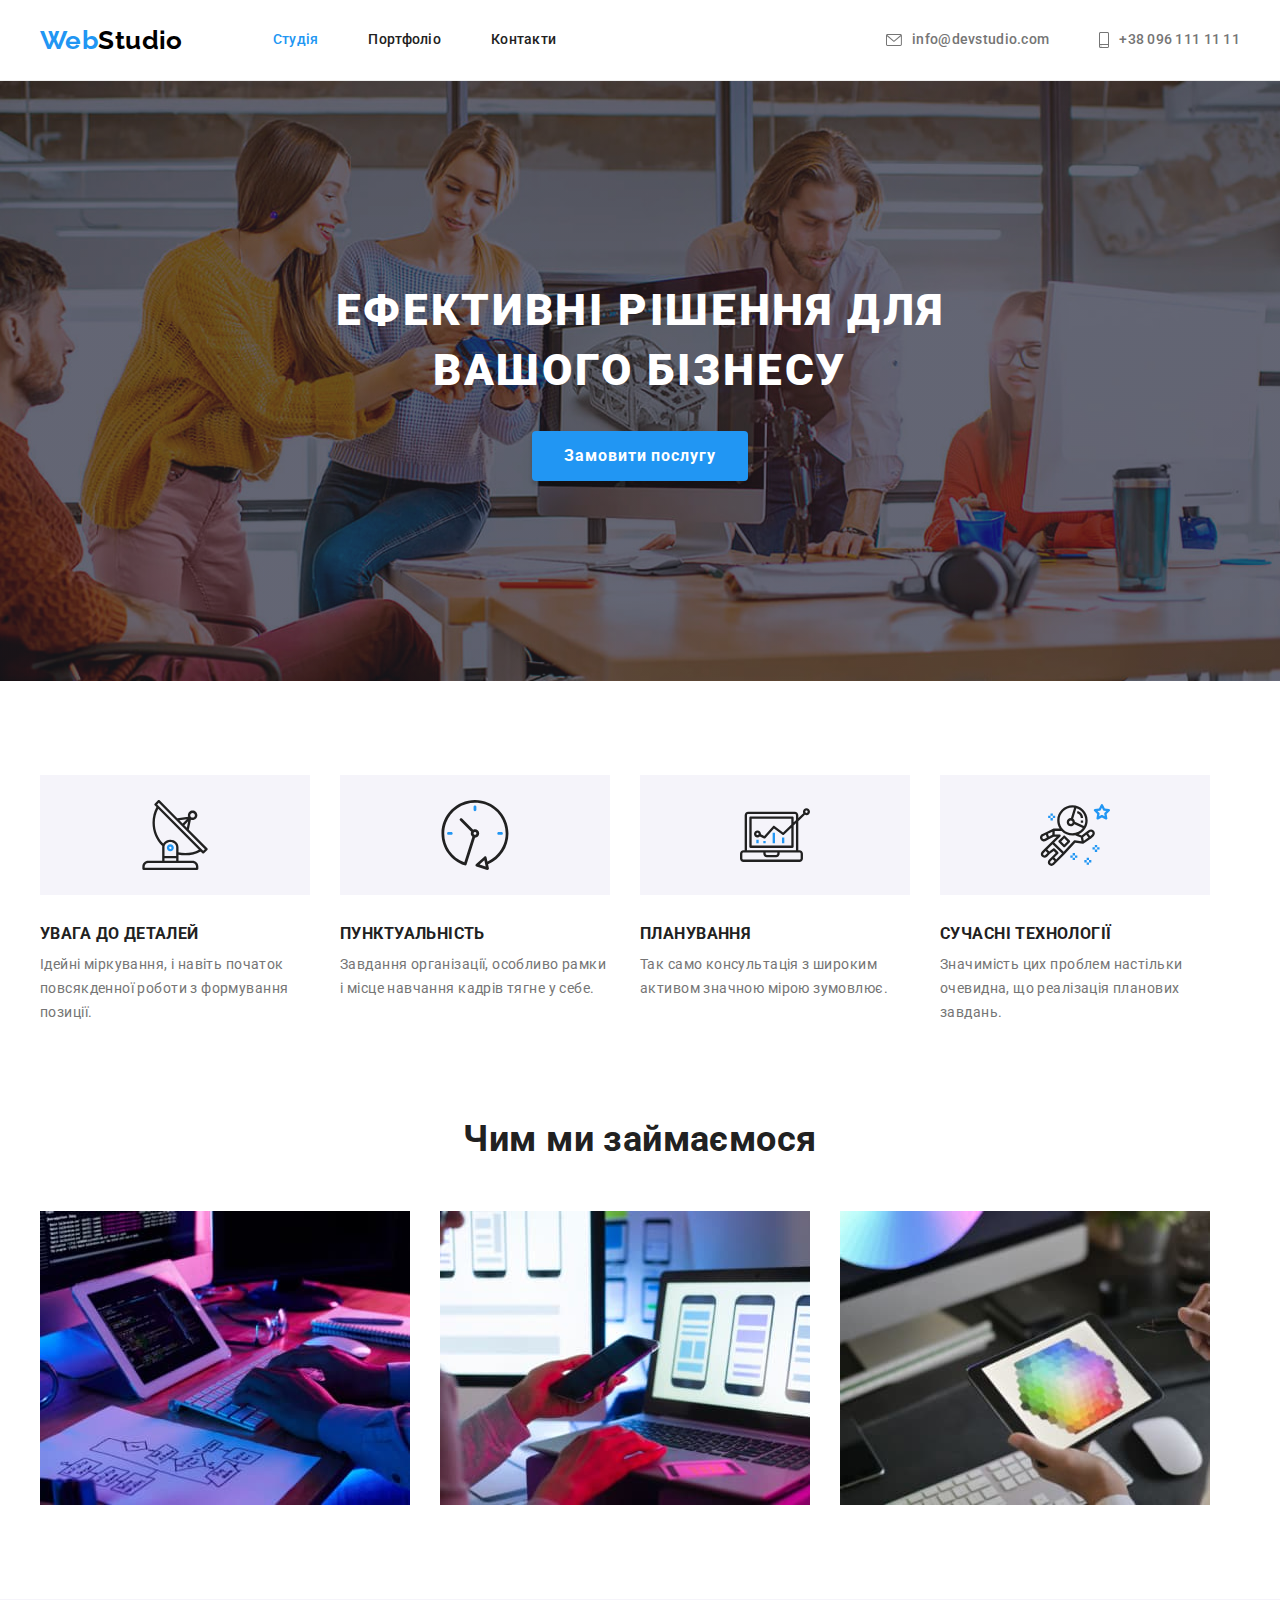
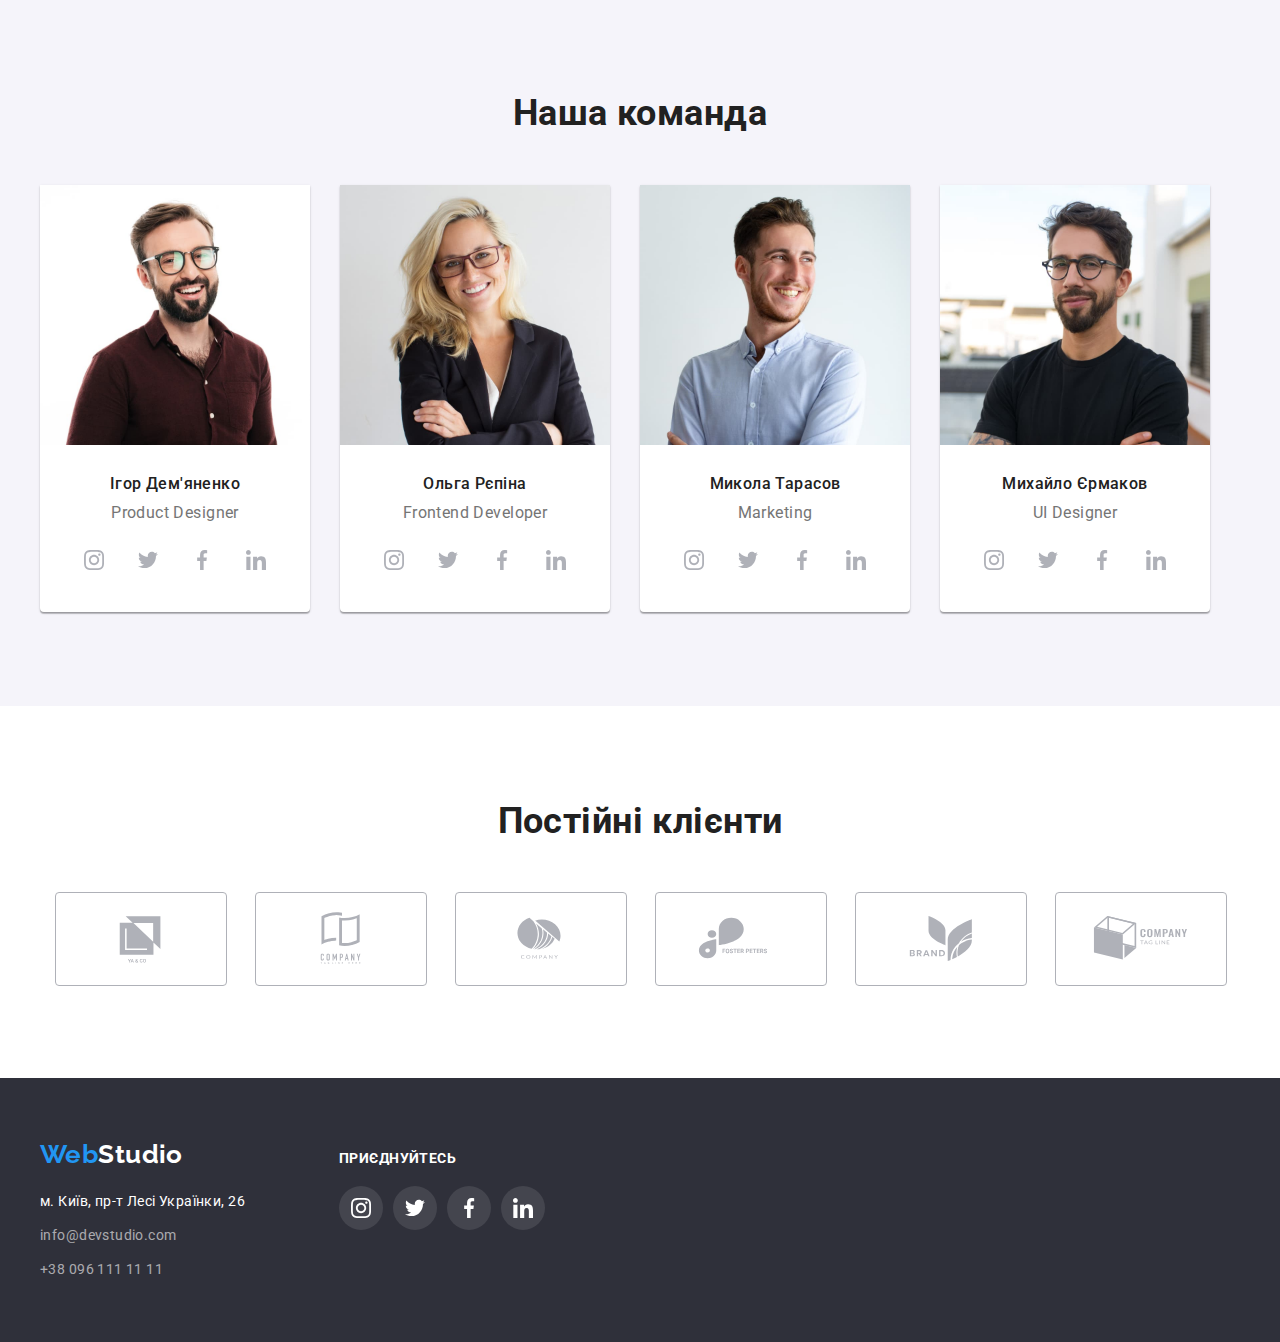
==== commit aeacc6b6: "link" ====
--- a/index.html
+++ b/index.html
@@ -225,7 +225,7 @@
     </address>
     </div>
     <div class="footer-sl">
-    <h2 class="sl-text">приєднуйтесь</h2>
+    <p class="sl-text">приєднуйтесь</p>
             <ul class="social-links-list list">
                 <li class="s-links"><a class="studio-soc-link" href="#">
                     <svg width="20" height="20" class="studio-soc-icons">
--- a/css/style.css
+++ b/css/style.css
@@ -396,6 +396,8 @@
   font-size: 36px;
   line-height: 42px;
   text-align: center;
+  margin-top: 0;
+  margin-bottom: 50px;
 }
 
 .clients-item {
@@ -457,7 +459,9 @@
 
 .container.footer {
   display: flex;
-}
+  align-items: baseline;
+}
+
 .address .place {
   color: var(--white-color);
 
@@ -488,13 +492,13 @@
 .sl-text {
   font-weight: 700;
   line-height: 16px;
-  font-size: 14px;
   letter-spacing: 0.03em;
   text-transform: uppercase;
   color: var(--white-color);
-  margin-bottom: 30px;
-  margin-top: 0;
-}
+  margin-bottom: 20px;
+  margin-top: 0;
+}
+
 .social-links-list {
   display: flex;
   align-items: center;
@@ -595,8 +599,15 @@
   margin-bottom: 30px;
 }
 
-.portfolio-card:hover,
-.portfolio-card:focus {
+.portfolio-link {
+  display: flex;
+  flex-direction: column;
+  height: 404px;
+  width: 100%;
+}
+
+.portfolio-link:hover,
+.portfolio-link:focus {
   box-shadow: 0px 1px 1px rgba(0, 0, 0, 0.12), 0px 4px 4px rgba(0, 0, 0, 0.06),
     1px 4px 6px rgba(0, 0, 0, 0.16);
 }
